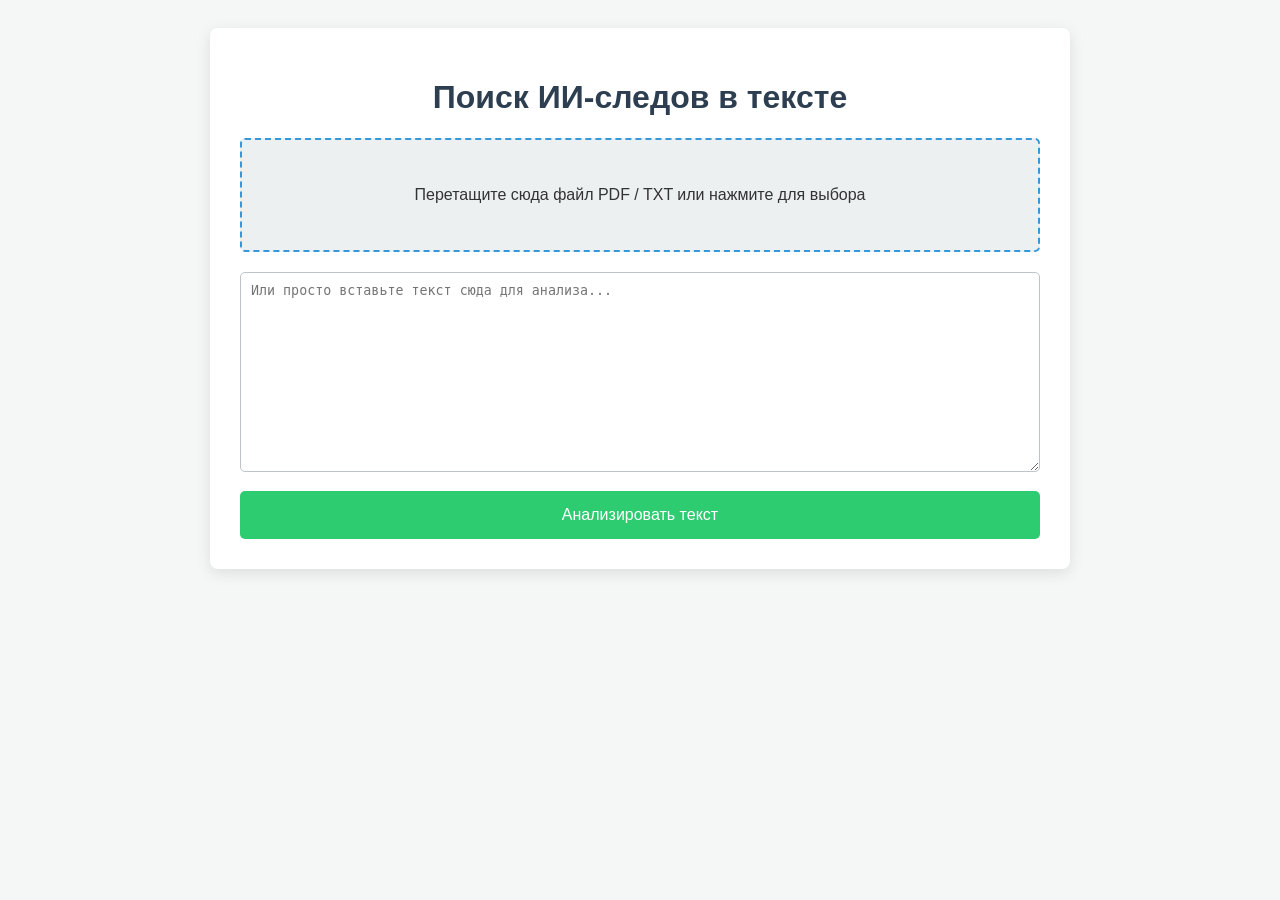
==== AITraces/index.html @ 6b4dbe79 "Initial commit" ====
<!DOCTYPE html>
<html lang="ru">
<head>
    <meta charset="UTF-8">
    <meta name="viewport" content="width=device-width, initial-scale=1.0">
    <title>Детектор ИИ-следов в тексте</title>
    <link rel="stylesheet" href="styles.css">
    <script type="module">
        import * as pdfjsLib from './build/pdf.mjs';
        window.pdfjsLib = pdfjsLib;
    </script>
    <script src="scripts.js" defer></script>
</head>
<body>
    <div class="container">
        <h1>Поиск ИИ-следов в тексте</h1>
        
        <div class="drop-zone" id="dropZone">
            <p>Перетащите сюда файл PDF / TXT или нажмите для выбора</p>
            <input type="file" id="fileInput" accept=".txt,.pdf" hidden>
        </div>


        <div class="input-area">
            <textarea id="textInput" placeholder="Или просто вставьте текст сюда для анализа..."></textarea>
        </div>

        <button id="analyzeBtn" class="btn">Анализировать текст</button>

        <div id="results" class="hidden">
            <h2>Результаты проверки</h2>
            <div class="score-card">
                <p>Вердикт: <span id="aiScore">-</span></p>
                <p>Найдено маркеров текста: <span id="markerCount">-</span></p>
            </div>
            <h3>Текст с подсветкой ИИ-следов:</h3>
            <div id="highlightedText" class="text-preview"></div>
            <h3>Обнаруженные текстовые штампы:</h3>
            <ul id="markerList"></ul>
        </div>

    </div>
</body>
</html>
---- AITraces/styles.css ----
body {
    font-family: Arial, sans-serif;
    background-color: #f4f7f6;
    color: #333;
    padding: 20px;
}
.container {
    max-width: 800px;
    margin: 0 auto;
    background: white;
    padding: 30px;
    border-radius: 8px;
    box-shadow: 0 4px 15px rgba(0,0,0,0.1);
}
h1, h2, h3 {
    text-align: center;
    color: #2c3e50;
}
.drop-zone {
    border: 2px dashed #3498db;
    padding: 30px;
    text-align: center;
    cursor: pointer;
    background: #ecf0f1;
    border-radius: 5px;
    margin-bottom: 20px;
    transition: background 0.3s;
}
.drop-zone:hover {
    background: #e2e7e9;
}
textarea {
    width: 100%;
    height: 200px;
    padding: 10px;
    border: 1px solid #bdc3c7;
    border-radius: 5px;
    resize: vertical;
    box-sizing: border-box;
}
.btn {
    display: block;
    width: 100%;
    padding: 15px;
    background: #2ecc71;
    color: white;
    border: none;
    border-radius: 5px;
    font-size: 16px;
    cursor: pointer;
    margin-top: 15px;
}
.btn:hover {
    background: #27ae60;
}
.hidden {
    display: none;
}
.score-card {
    background: #f8f9fa;
    padding: 15px;
    border-left: 5px solid #e74c3c;
    margin-bottom: 20px;
    font-size: 18px;
}
.score-card span {
    font-weight: bold;
}

#markerList li {
    margin-bottom: 8px;
    padding: 10px 15px;
    border-radius: 6px;
    list-style-type: none;
    font-size: 14px;
    box-sizing: border-box;
}
/* Стили плашек результатов в зависимости от типа следа */
#markerList li.hl-stamp { background: #fdf2f2; border-left: 4px solid #e74c3c; color: #b91c1c; }
#markerList li.hl-gemini { background: #f0f9ff; border-left: 4px solid #0284c7; color: #0369a1; }
#markerList li.hl-code { background: #f0fdf4; border-left: 4px solid #22c55e; color: #15803d; }
#markerList li.hl-tz { background: #fefce8; border-left: 4px solid #eab308; color: #a16207; }


.spinner {
    border: 4px solid #f3f3f3;
    border-top: 4px solid #3498db;
    border-radius: 50%;
    width: 30px;
    height: 30px;
    animation: spin 1s linear infinite;
    margin: 10px auto;
}
@keyframes spin {
    0% { transform: rotate(0deg); }
    100% { transform: rotate(360deg); }
}

.text-preview {
    width: 100%;
    min-height: 150px;
    max-height: 300px;
    overflow-y: auto;
    padding: 15px;
    background: #fff;
    border: 1px solid #e2e8f0;
    border-radius: 6px;
    margin-bottom: 20px;
    line-height: 1.6;
    white-space: pre-wrap;
    box-sizing: border-box;
}
/* Новые контрастные цвета для разных типов ИИ-следов */
.hl-stamp { background: #ffcccc !important; border: 1px solid #cc0000; color: #880000 !important; font-weight: bold; padding: 1px 4px; border-radius: 3px; }
.hl-gemini { background: #cceeff !important; border: 1px solid #0066cc; color: #004499 !important; font-weight: bold; padding: 1px 4px; border-radius: 3px; }
.hl-code { background: #ccffcc !important; border: 1px solid #009933; color: #006622 !important; font-weight: bold; padding: 1px 4px; border-radius: 3px; }
.hl-tz { background: #ffffcc !important; border: 1px solid #ccaa00; color: #665500 !important; font-weight: bold; padding: 1px 4px; border-radius: 3px; }
/* Фиолетовая подсветка для скрытых водяных знаков ИИ */
.hl-watermark { background: #f3e8ff !important; border: 1px solid #a855f7; color: #6b21a8 !important; font-weight: bold; padding: 1px 4px; border-radius: 3px; }
#markerList li.hl-watermark { background: #faf5ff; border-left: 4px solid #a855f7; color: #6b21a8; }
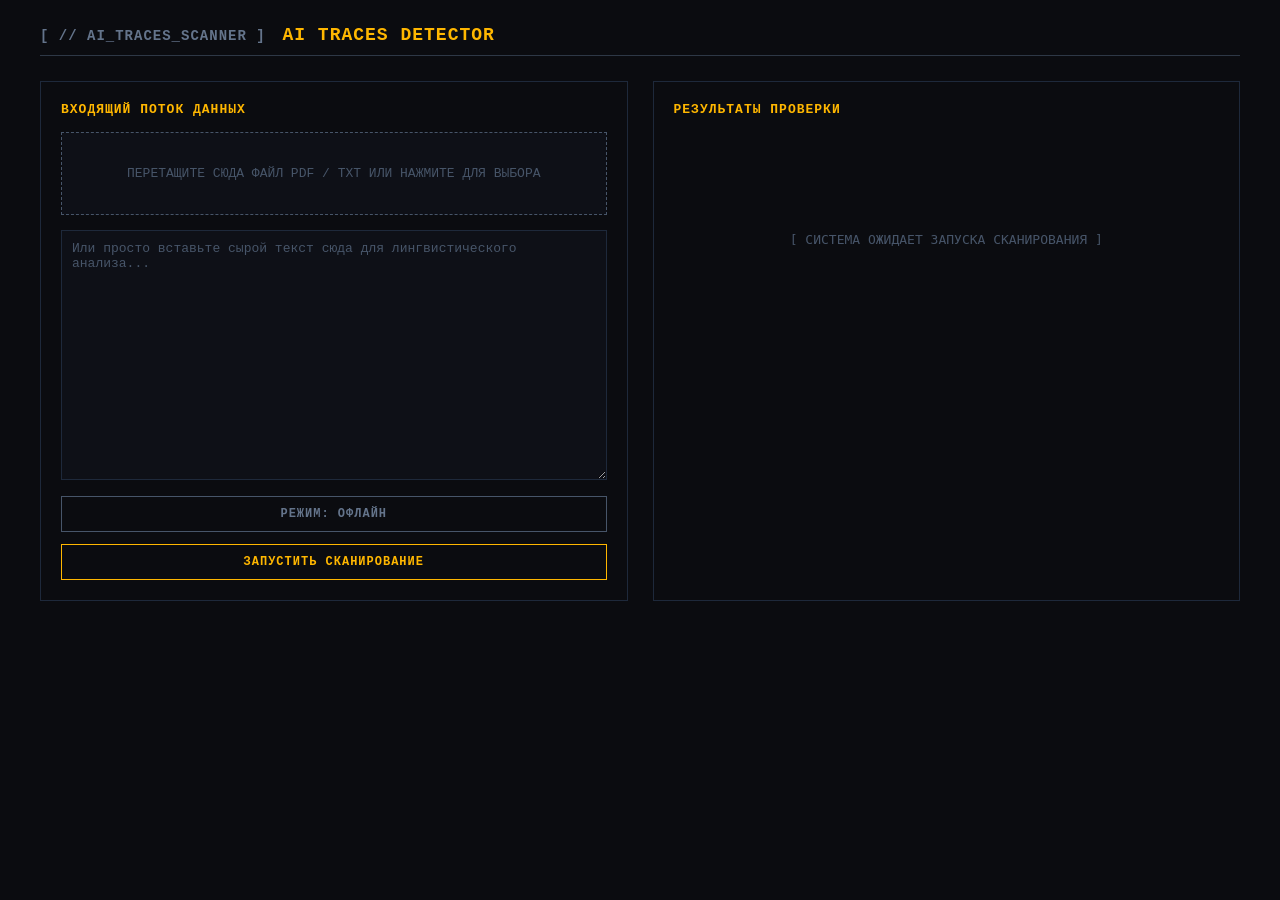
==== commit bf843e78: "dsgg" ====
--- a/AITraces/index.html
+++ b/AITraces/index.html
@@ -3,7 +3,7 @@
 <head>
     <meta charset="UTF-8">
     <meta name="viewport" content="width=device-width, initial-scale=1.0">
-    <title>Детектор ИИ-следов в тексте</title>
+    <title>AI Traces Detector — Поиск ИИ-следов</title>
     <link rel="stylesheet" href="styles.css">
     <script type="module">
         import * as pdfjsLib from './build/pdf.mjs';
@@ -13,33 +13,57 @@
 </head>
 <body>
     <div class="container">
-        <h1>Поиск ИИ-следов в тексте</h1>
-        
-        <div class="drop-zone" id="dropZone">
-            <p>Перетащите сюда файл PDF / TXT или нажмите для выбора</p>
-            <input type="file" id="fileInput" accept=".txt,.pdf" hidden>
+        <!-- Системный заголовок в стиле Deus Ex -->
+        <h1><span class="system-tag">[ // AI_TRACES_SCANNER ]</span> AI Traces Detector</h1>
+        <div class="header-line"></div>
+
+        <div class="main-layout">
+            <!-- Панель ввода (Загрузка файлов и текст) -->
+            <div class="editor-panel">
+                <h2>Входящий поток данных</h2>
+                
+                <div class="drop-zone" id="dropZone">
+                    <p>ПЕРЕТАЩИТЕ СЮДА ФАЙЛ PDF / TXT ИЛИ НАЖМИТЕ ДЛЯ ВЫБОРА</p>
+                    <input type="file" id="fileInput" accept=".txt,.pdf" hidden>
+                </div>
+
+                <div class="input-area">
+                    <textarea id="textInput" placeholder="Или просто вставьте сырой текст сюда для лингвистического анализа..."></textarea>
+                </div>
+                
+                <!-- Переключатель режимов онлайн/офлайн -->
+                <button id="modeBtn" class="btn btn-mode" style="margin-bottom: 12px;" onclick="toggleMode()">Режим: Офлайн</button>
+                <button id="analyzeBtn" class="btn btn-success">Запустить сканирование</button>
+                
+                <!-- Спиннер загрузки для будущих запросов -->
+                <div id="loadingSpinner" class="spinner hidden"></div>
+            </div>
+
+            <!-- Панель вывода результатов -->
+            <div class="library-panel">
+                <h2>Результаты проверки</h2>
+                
+                <div id="results" class="hidden">
+                    <div class="score-card">
+                        <p>ВЕРДИКТ: <span id="aiScore">-</span></p>
+                        <p>НАЙДЕНО МАРКЕРОВ: <span id="markerCount">-</span></p>
+                    </div>
+                    
+                    <h2>Текст с подсветкой ИИ-следов</h2>
+                    <div id="highlightedText" class="text-preview"></div>
+                    
+                    <h2>Обнаруженные текстовые штампы</h2>
+                    <ul id="markerList" class="prompts-list"></ul>
+                </div>
+                
+                <!-- Заглушка, пока анализ не запущен -->
+                <div id="resultsPlaceholder" style="color: #475569; text-align: center; padding-top: 100px; font-family: monospace;">
+                    [ СИСТЕМА ОЖИДАЕТ ЗАПУСКА СКАНИРОВАНИЯ ]
+                </div>
+            </div>
         </div>
-
-
-        <div class="input-area">
-            <textarea id="textInput" placeholder="Или просто вставьте текст сюда для анализа..."></textarea>
-        </div>
-
-        <button id="analyzeBtn" class="btn">Анализировать текст</button>
-
-        <div id="results" class="hidden">
-            <h2>Результаты проверки</h2>
-            <div class="score-card">
-                <p>Вердикт: <span id="aiScore">-</span></p>
-                <p>Найдено маркеров текста: <span id="markerCount">-</span></p>
-            </div>
-            <h3>Текст с подсветкой ИИ-следов:</h3>
-            <div id="highlightedText" class="text-preview"></div>
-            <h3>Обнаруженные текстовые штампы:</h3>
-            <ul id="markerList"></ul>
-        </div>
-
     </div>
 </body>
 </html>
 
+
--- a/AITraces/styles.css
+++ b/AITraces/styles.css
@@ -1,121 +1,218 @@
 body {
-    font-family: Arial, sans-serif;
-    background-color: #f4f7f6;
-    color: #333;
+    font-family: 'Consolas', 'Courier New', monospace;
+    background-color: #0b0c10;
+    color: #cbd5e1;
+    margin: 0;
+    padding: 25px;
+    font-size: 13px;
+}
+.container {
+    max-width: 1200px;
+    margin: 0 auto;
+}
+h1 {
+    color: #ffb700;
+    font-size: 18px;
+    margin: 0 0 10px 0;
+    text-transform: uppercase;
+    letter-spacing: 1px;
+}
+.system-tag {
+    color: #64748b;
+    font-size: 14px;
+    margin-right: 5px;
+}
+.header-line {
+    width: 100%;
+    height: 1px;
+    background-color: #2e3846;
+    margin-bottom: 25px;
+}
+.main-layout {
+    display: grid;
+    grid-template-columns: 1fr 1fr;
+    gap: 25px;
+}
+@media (max-width: 768px) {
+    .main-layout { grid-template-columns: 1fr; }
+}
+h2 {
+    color: #ffb700;
+    font-size: 13px;
+    text-transform: uppercase;
+    margin-top: 0;
+    margin-bottom: 15px;
+    letter-spacing: 1px;
+}
+
+/* Поля ввода в стиле инпутов htmlpdf */
+input, select, textarea {
+    width: 100%;
+    padding: 10px;
+    background-color: #0e1017;
+    border: 1px solid #1e293b;
+    border-radius: 0px;
+    color: #fff;
+    box-sizing: border-box;
+    margin-bottom: 12px;
+    font-size: 13px;
+    font-family: inherit;
+}
+input::placeholder, textarea::placeholder {
+    color: #475569;
+}
+textarea {
+    height: 250px;
+    resize: vertical;
+}
+input:focus, select:focus, textarea:focus {
+    outline: none;
+    border-color: #ffb700;
+    background-color: #111420;
+}
+
+/* Драг-зона для файлов */
+.drop-zone {
+    border: 1px dashed #475569;
     padding: 20px;
-}
-.container {
-    max-width: 800px;
-    margin: 0 auto;
-    background: white;
-    padding: 30px;
-    border-radius: 8px;
-    box-shadow: 0 4px 15px rgba(0,0,0,0.1);
-}
-h1, h2, h3 {
-    text-align: center;
-    color: #2c3e50;
-}
-.drop-zone {
-    border: 2px dashed #3498db;
-    padding: 30px;
     text-align: center;
     cursor: pointer;
-    background: #ecf0f1;
-    border-radius: 5px;
+    background: #0e1017;
+    margin-bottom: 15px;
+    color: #475569;
+    transition: all 0.15s ease;
+}
+.drop-zone:hover {
+    background: rgba(255, 183, 0, 0.02);
+    border-color: #ffb700;
+    color: #cbd5e1;
+}
+
+/* Кнопки как в htmlpdf */
+.btn {
+    padding: 10px 15px;
+    border: 1px solid #ffb700;
+    border-radius: 0px;
+    background-color: transparent;
+    color: #ffb700;
+    cursor: pointer;
+    font-size: 12px;
+    font-weight: 600;
+    text-transform: uppercase;
+    letter-spacing: 1px;
+    font-family: inherit;
+    transition: all 0.15s ease;
+    width: 100%;
+}
+.btn-success { 
+    border-color: #ffb700; 
+    color: #ffb700; 
+}
+.btn-success:hover { 
+    background-color: rgba(255, 183, 0, 0.08);
+}
+
+/* Панели терминала с тонкими мягкими рамками */
+.editor-panel, .library-panel {
+    border: 1px solid #1e293b;
+    padding: 20px;
+    background-color: #0b0c10;
+    box-sizing: border-box;
+}
+
+.hidden {
+    display: none !important;
+}
+
+/* Карточка вердикта */
+.score-card {
+    background: #0e1017;
+    padding: 15px;
+    border: 1px solid #1e293b;
+    border-left: 4px solid #ffb700;
     margin-bottom: 20px;
-    transition: background 0.3s;
-}
-.drop-zone:hover {
-    background: #e2e7e9;
-}
-textarea {
-    width: 100%;
-    height: 200px;
-    padding: 10px;
-    border: 1px solid #bdc3c7;
-    border-radius: 5px;
-    resize: vertical;
-    box-sizing: border-box;
-}
-.btn {
-    display: block;
-    width: 100%;
-    padding: 15px;
-    background: #2ecc71;
-    color: white;
-    border: none;
-    border-radius: 5px;
-    font-size: 16px;
-    cursor: pointer;
-    margin-top: 15px;
-}
-.btn:hover {
-    background: #27ae60;
-}
-.hidden {
-    display: none;
-}
-.score-card {
-    background: #f8f9fa;
-    padding: 15px;
-    border-left: 5px solid #e74c3c;
-    margin-bottom: 20px;
-    font-size: 18px;
+    font-size: 14px;
+    text-transform: uppercase;
 }
 .score-card span {
     font-weight: bold;
 }
 
-#markerList li {
-    margin-bottom: 8px;
+/* Окно предпросмотра подсвеченного текста */
+.text-preview {
+    width: 100%;
+    min-height: 150px;
+    max-height: 250px;
+    overflow-y: auto;
+    padding: 15px;
+    background: #0e1017;
+    border: 1px solid #1e293b;
+    margin-bottom: 20px;
+    line-height: 1.6;
+    white-space: pre-wrap;
+    box-sizing: border-box;
+    color: #cbd5e1;
+}
+.text-preview::-webkit-scrollbar, .prompts-list::-webkit-scrollbar { width: 3px; }
+.text-preview::-webkit-scrollbar-track, .prompts-list::-webkit-scrollbar-track { background: #0b0c10; }
+.text-preview::-webkit-scrollbar-thumb, .prompts-list::-webkit-scrollbar-thumb { background: #334155; }
+
+/* Список плашек найденных маркеров */
+.prompts-list {
+    max-height: 200px;
+    overflow-y: auto;
+    display: flex;
+    flex-direction: column;
+    gap: 8px;
+    padding: 0;
+    margin: 0;
+}
+.prompts-list li {
+    margin-bottom: 0px;
     padding: 10px 15px;
-    border-radius: 6px;
     list-style-type: none;
-    font-size: 14px;
-    box-sizing: border-box;
-}
-/* Стили плашек результатов в зависимости от типа следа */
-#markerList li.hl-stamp { background: #fdf2f2; border-left: 4px solid #e74c3c; color: #b91c1c; }
-#markerList li.hl-gemini { background: #f0f9ff; border-left: 4px solid #0284c7; color: #0369a1; }
-#markerList li.hl-code { background: #f0fdf4; border-left: 4px solid #22c55e; color: #15803d; }
-#markerList li.hl-tz { background: #fefce8; border-left: 4px solid #eab308; color: #a16207; }
-
-
+    font-size: 12px;
+    box-sizing: border-box;
+    background-color: #0e1017;
+    border: 1px solid #1e293b;
+}
+
+/* Стили плашек результатов на темном фоне */
+#markerList li.hl-stamp { background: #1a0f10; border-left: 4px solid #ef4444; color: #f87171; }
+#markerList li.hl-gemini { background: #0c1524; border-left: 4px solid #0284c7; color: #38bdf8; }
+#markerList li.hl-code { background: #0f1c15; border-left: 4px solid #22c55e; color: #4ade80; }
+#markerList li.hl-tz { background: #1c1a10; border-left: 4px solid #eab308; color: #facc15; }
+#markerList li.hl-watermark { background: #171126; border-left: 4px solid #a855f7; color: #c084fc; }
+
+/* Стили самого подсвеченного текста внутри блока просмотра */
+.hl-stamp { background: rgba(239, 68, 68, 0.25) !important; color: #f87171 !important; font-weight: bold; padding: 1px 2px; }
+.hl-gemini { background: rgba(2, 132, 199, 0.25) !important; color: #38bdf8 !important; font-weight: bold; padding: 1px 2px; }
+.hl-code { background: rgba(34, 197, 94, 0.25) !important; color: #4ade80 !important; font-weight: bold; padding: 1px 2px; }
+.hl-tz { background: rgba(234, 179, 8, 0.25) !important; color: #facc15 !important; font-weight: bold; padding: 1px 2px; }
+.hl-watermark { background: rgba(168, 85, 247, 0.25) !important; color: #c084fc !important; font-weight: bold; padding: 1px 2px; }
+
+/* Терминальный спиннер загрузки */
 .spinner {
-    border: 4px solid #f3f3f3;
-    border-top: 4px solid #3498db;
-    border-radius: 50%;
-    width: 30px;
-    height: 30px;
+    border: 2px solid #1e293b;
+    border-top: 2px solid #ffb700;
+    border-radius: 0%;
+    width: 20px;
+    height: 20px;
     animation: spin 1s linear infinite;
-    margin: 10px auto;
+    margin: 15px auto;
 }
 @keyframes spin {
     0% { transform: rotate(0deg); }
     100% { transform: rotate(360deg); }
 }
 
-.text-preview {
-    width: 100%;
-    min-height: 150px;
-    max-height: 300px;
-    overflow-y: auto;
-    padding: 15px;
-    background: #fff;
-    border: 1px solid #e2e8f0;
-    border-radius: 6px;
-    margin-bottom: 20px;
-    line-height: 1.6;
-    white-space: pre-wrap;
-    box-sizing: border-box;
-}
-/* Новые контрастные цвета для разных типов ИИ-следов */
-.hl-stamp { background: #ffcccc !important; border: 1px solid #cc0000; color: #880000 !important; font-weight: bold; padding: 1px 4px; border-radius: 3px; }
-.hl-gemini { background: #cceeff !important; border: 1px solid #0066cc; color: #004499 !important; font-weight: bold; padding: 1px 4px; border-radius: 3px; }
-.hl-code { background: #ccffcc !important; border: 1px solid #009933; color: #006622 !important; font-weight: bold; padding: 1px 4px; border-radius: 3px; }
-.hl-tz { background: #ffffcc !important; border: 1px solid #ccaa00; color: #665500 !important; font-weight: bold; padding: 1px 4px; border-radius: 3px; }
-/* Фиолетовая подсветка для скрытых водяных знаков ИИ */
-.hl-watermark { background: #f3e8ff !important; border: 1px solid #a855f7; color: #6b21a8 !important; font-weight: bold; padding: 1px 4px; border-radius: 3px; }
-#markerList li.hl-watermark { background: #faf5ff; border-left: 4px solid #a855f7; color: #6b21a8; }
-
+/* Стили для переключателя режимов */
+.btn-mode {
+    border-color: #475569;
+    color: #64748b;
+}
+.btn-mode.online-active {
+    border-color: #ffb700;
+    color: #ffb700;
+    background-color: rgba(255, 183, 0, 0.05);
+}
